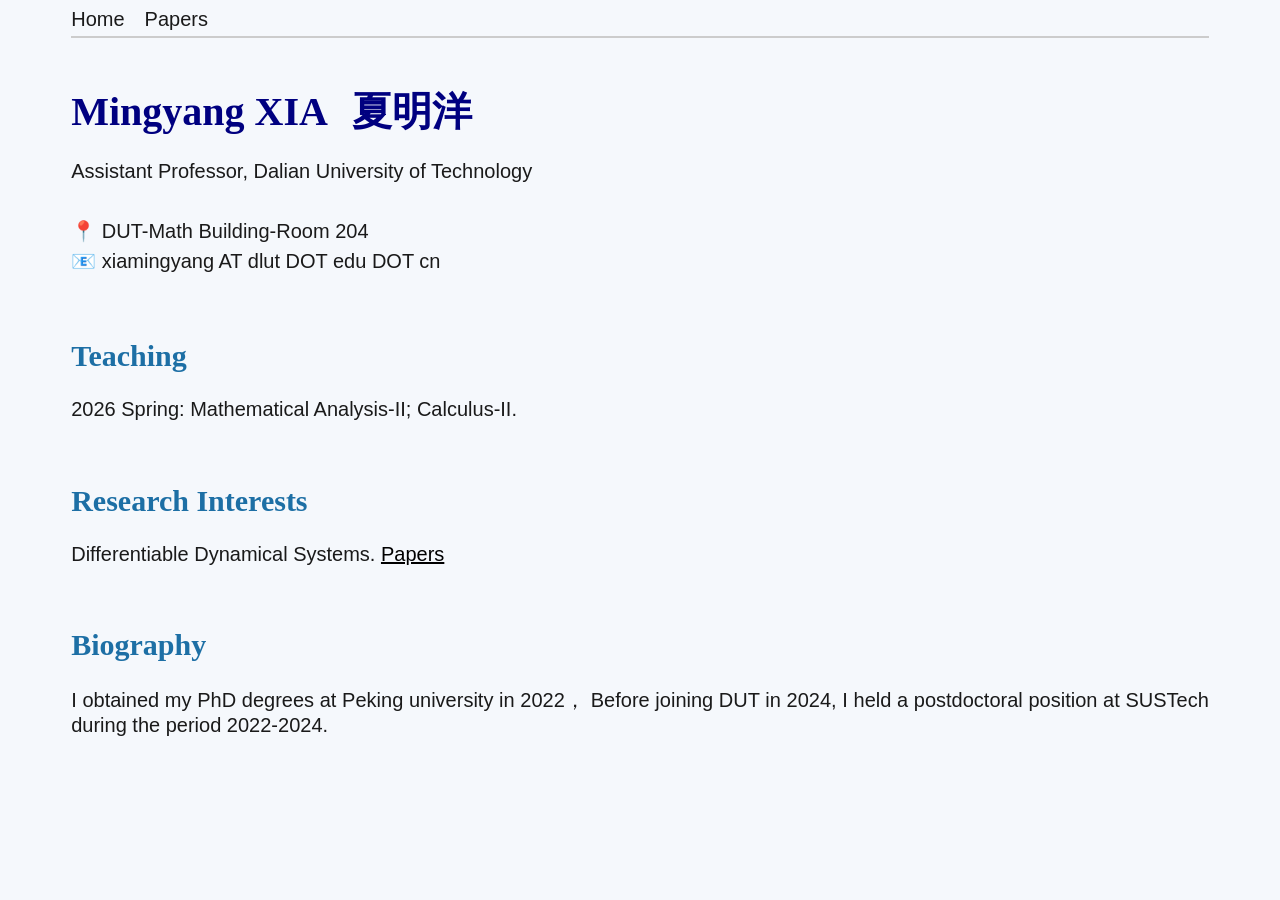
==== index.html @ f24e484a "Update index.html" ====
<html lang="en">
<head>
    <meta charset="UTF-8">
    <meta http-equiv="X-UA-Compatible" content="IE=edge">
    <meta name="viewport" content="width=device-width, initial-scale=1.0">
    <title>Mingyang XIA's Webpage</title>
    <link rel="stylesheet" href="style.css">
    <!--
    <meta name="description" content="Webpage on Mingyang XIA's Research and Teaching">
    <meta name="keywords" content="Mingyang XIA, Mingyang Xia, XIA Mingyang, Xia Mingyang, 夏明洋, 数学, 动力系统, 微分动力系统, math, dynamical systems, differentiable dynamical systems">
    <meta name="author" content="Mingyang XIA">
    -->
</head>
<body>
    <div class="container">
         <nav class="topnav">
      <ul>
        <li><a href="index.html">Home</a></li>
        <li><a href="papers.html">Papers</a></li>
        <!--<li><a href="teaching.html">Teaching</a></li>-->
      </ul>
    </nav>
    <section>
         <!--< img id="profilepic" src="images/me.jpeg" alt="Mingyang XIA"> -->
        <h1 class="pagetitle">   
            <span class="name-en">Mingyang&nbsp;XIA</span>
            <span class="name-cn">夏明洋</span>
       </h1>
            <p> Assistant Professor, Dalian University of Technology  <br><br>
                <span class="icon">📍</span> DUT-Math Building-Room 204   <br>
                <span class="icon">📧</span> xiamingyang AT dlut DOT edu DOT cn <br> 
            </p >

    </section>
    <br>
    <h2>Teaching</h2>
        <p>
           2026 Spring: Mathematical Analysis-II; Calculus-II.
        </p>
        
    </section>
    <br>
    <h2>Research Interests</h2>
        <p>
            Differentiable Dynamical Systems.
            <a href="papers.html">Papers</a>
        </p>
        <!--
        <section>
            <ul class="hlist">
                <li><a href="papers.html">Papers</a ></li>
                <li><a href="teaching.html">Teaching</a ></li>
            </ul>
        <p><a href="https:" target="_blank">Dynamics at DUT</a ></p >
        -->

</section>
        <br>
        <h2>Biography</h2>
           <p>
            I obtained my PhD degrees at Peking university in 2022，
               <!--under the supervision of Prof. <a href="https://math.pku.edu.cn/jsdw/js_20180628175159671361/g_20180628175159671361/69918.htm" target="_blank">Shaobo GAN</a >. -->
            Before joining DUT in 2024, I held a postdoctoral position at SUSTech during the period 2022-2024. <br><br>
           </p> 
    
</div>
</body>
</html>
---- style.css ----
body{      
/*margin-left: 100px;*/
    background-color: #f5f8fc;  /* 淡蓝灰背景 */
    color: #1a1a1a;            /* 正文深灰色，阅读舒适 */
    font-family: "Arial", sans-serif;

}


.container {
    max-width: 1200px;   /* container won’t exceed 1200px */
    width: 90%;           /* shrinks with browser width */
    margin: 0 auto;       /* center horizontally */
}
/* 默认宽屏时，两端对齐正文 */
.container p,
.container li {
    text-align: justify;
}

/* 浏览器宽度不足时，改为左对齐 */
@media (max-width: 1199px) {
    .container p,
    .container li {
        text-align: left;
    }
}

.separator {
    border: none;            /* remove default border */
    height: 2px;             /* thickness of the line */
    background-color: #333;  /* line color */
    width: 100%;             /* full width of body */
    margin: 20px 0;          /* optional vertical spacing */
}

/* Top navigation bar */
.topnav ul {
    list-style-type: none;
    margin: 0;
    padding: 0;
    display: flex;
    justify-content: flex-start; /* 子元素靠右对齐 */
    width: 100%;               /* 占满导航栏宽度 */
    padding-bottom: 5px;         /* 分割线上方留白 */
    border-bottom: 2px solid #ccc; /* 分割线 */
}

.topnav ul li {
    margin-right: 20px; /* 各条目之间的间距 */
}

.topnav ul li a {
    text-decoration: none;
    color: #1a1a1a;
    font-weight: normal;
    padding: 10px 0;
    font-size: 20px;
}

/*.topnav ul li a:hover {
    color: black;
}*/

a {
    color: black;  /* 改成你想要的颜色 */
    font-style: normal;
    /*text-decoration: none;  removes underline */
}
a:hover {
    color: blue; /* color on hover */
}
section p {
    line-height: 1.5; /* 2倍行高，也可以用 1.5em 或 px */
}

/* 中文字体（只用于汉字） */
@font-face {
    font-family: 'YourChineseFont';
    src: url('fonts/ShanHaiJiGuSongKe-JianFan/ShanHaiJiGuSongKe-JianFan-2.woff2') format('woff2'),
    url('fonts/ShanHaiJiGuSongKe-JianFan/ShanHaiJiGuSongKe-JianFan-2.woff') format('woff');
    unicode-range: U+4E00-9FFF; /* 中文常用字符范围 */
}

/* 英文字体：Libre Baskerville Regular */
@font-face {
    font-family: 'Libre Baskerville';
    src: url('fonts/LibreBaskerville-Regular.ttf') format('truetype');
    font-weight: normal;
    font-style: normal;
}

/* 英文字体：Bold */
@font-face {
    font-family: 'Libre Baskerville';
    src: url('fonts/LibreBaskerville-Bold.ttf') format('truetype');
    font-weight: bold;
    font-style: normal;
}

/* 英文字体：Italic */
@font-face {
    font-family: 'Libre Baskerville';
    src: url('fonts/LibreBaskerville-Italic.ttf') format('truetype');
    font-weight: normal;
    font-style: italic;
}

/* 默认正文字体，英文用Libre Baskerville，中文用YourChineseFont */


h1.pagetitle{
     display: flex;
  justify-content: flex-start; /* 左端对齐 */
  align-items: baseline;
  gap: 0.6em;
  white-space: nowrap;     /* 禁止换行 */
  margin: 0;
  line-height: 1.2;

  /* 随视口宽度缩放字号：最小16px，理想6vw，最大40px */
  font-size: clamp(16px, 6vw, 40px);
    
    margin-top: 50px;    
    /* margin-left: 20px; */
    color: navy;
}
@media (max-width: 360px) {
  .pagetitle {
    font-size: clamp(14px, 5.2vw, 32px);
    gap: 0.4em;
  }
}
.header{
    min-height: 100vh;
    width: 100%; 
  /*   background-image: linear-gradient(rgba(207, 56, 82, 0.7));*/
    background-position: center;
    background-size: cover;
    position:relative;
 }

 h1,h2,h3{
    font-family: 'Libre Baskerville', 'YourChineseFont', serif;
 }
h1 {
    font-size: 40px;
    color: #0d3b66;  /* 深藏青色 */
    font-weight: bold;
  }
  
h2 {
    font-family: 'Libre Baskerville', serif;
    font-size: 30px;
    color: #1d6fa5;  /* 中蓝色 */
    font-weight: bold;
  }

  h3 {
    font-family: 'Libre Baskerville', serif;
    font-size: 25px;
    color: #1d6fa5;  /* 中蓝色 */
    font-weight: bold;
  }

p{
    font-size: 20px;
    text-align: justify;
    text-align-last: left;
  }
ul.hlist {
    list-style-type: none; /* remove bullets */
    padding: 0;
    margin: 0;
}

ul.hlist li {
    font-size: 20px;
    display: inline; /* inline elements */
    margin-right: 20px; /* spacing */
}

.paperlist{
    font-size: 20px;
}
.paperlist .title {
    display: block;       /* 独占一行 */
    color: black;  /* 和 H1 相同的大标题色 */
    font-weight: bold;
    margin-bottom: 0.2em;
  }
  .paperlist .authors {
    font-weight: normal;    /* 括号内作者不加粗 */
    color: black;         /* 继承题目的颜色，也可以单独设置颜色 */
    font-size: 0.95em;    /* 可选：稍微小一点 */
    margin-bottom: 0.2em;  
}
  .paperlist .meta {
    display: block;       /* 出版信息整体一行 */
    color: #333;          /* 可选：正文颜色 */
    font-size: 0.95em;    /* 可选：稍微小一点 */
     margin-top: 0;
  }
  .paperlist li {
    margin-top: 1em !important;  /* 每条论文底部间距，可调整数值 */
} 
 .paperlist ol li{
    margin: 0 0 5px 0;
 }
 .paperlist ol li a{
    font-style: normal;
 }
#intro{
    margin-left: 20px;
}
nav{
     display: flex;
     /* flex-direction: column*/; 
     /* padding: 2% 6%; */
     justify-content: space-between;
     align-items:center;
 }
.nav-links{
    font-size: 20px;
}

#profilepic{
    width: 400px;
    height: 600px;
    object-fit: cover;
    float: left;
    margin: 0 15px 15px 0;
    border-radius: 20px;
}
@media only screen and (max-width: 700px) {
    #profilepic 
    {display:none;}
   }

.back{
    font-size:x-large
}

.coursename {
  font-size: 20px;
  font-weight: bold;
  margin: 10px 0;
  color: black;
}
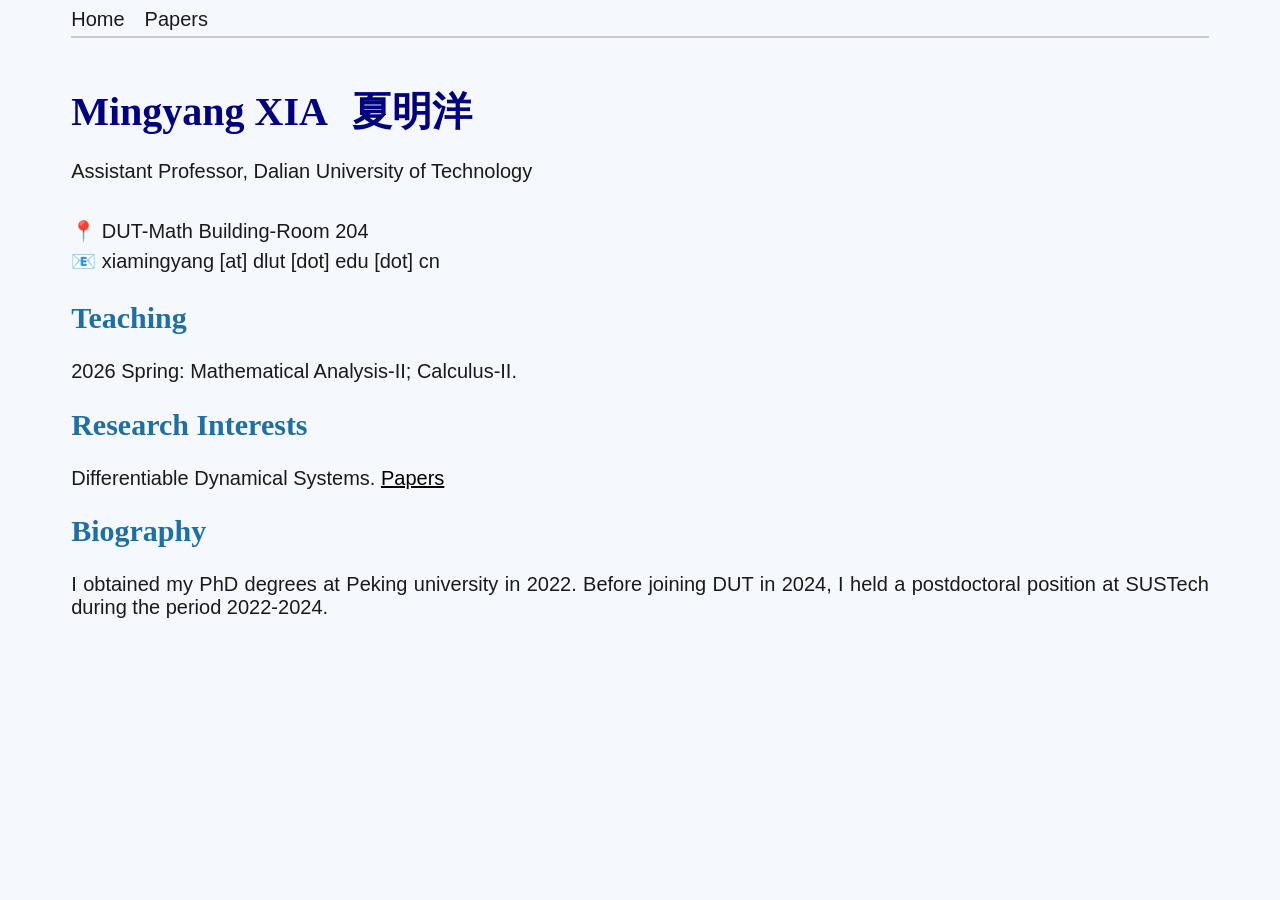
==== commit 6da1c050: "Update index.html" ====
--- a/index.html
+++ b/index.html
@@ -28,19 +28,17 @@
        </h1>
             <p> Assistant Professor, Dalian University of Technology  <br><br>
                 <span class="icon">📍</span> DUT-Math Building-Room 204   <br>
-                <span class="icon">📧</span> xiamingyang AT dlut DOT edu DOT cn <br> 
+                <span class="icon">📧</span> xiamingyang [at] dlut [dot] edu [dot] cn <br> 
             </p >
 
     </section>
-    <br>
-    <h2>Teaching</h2>
+        <h2>Teaching</h2>
         <p>
            2026 Spring: Mathematical Analysis-II; Calculus-II.
         </p>
         
     </section>
-    <br>
-    <h2>Research Interests</h2>
+        <h2>Research Interests</h2>
         <p>
             Differentiable Dynamical Systems.
             <a href="papers.html">Papers</a>
@@ -54,14 +52,13 @@
         <p><a href="https:" target="_blank">Dynamics at DUT</a ></p >
         -->
 
-</section>
-        <br>
+    </section>
         <h2>Biography</h2>
-           <p>
-            I obtained my PhD degrees at Peking university in 2022，
-               <!--under the supervision of Prof. <a href="https://math.pku.edu.cn/jsdw/js_20180628175159671361/g_20180628175159671361/69918.htm" target="_blank">Shaobo GAN</a >. -->
+        <p>
+            I obtained my PhD degrees at Peking university in 2022.
+            <!--under the supervision of Prof. <a href="https://math.pku.edu.cn/jsdw/js_20180628175159671361/g_20180628175159671361/69918.htm" target="_blank">Shaobo GAN</a >. -->
             Before joining DUT in 2024, I held a postdoctoral position at SUSTech during the period 2022-2024. <br><br>
-           </p> 
+        </p> 
     
 </div>
 </body>
--- a/style.css
+++ b/style.css
@@ -1,14 +1,14 @@
 body{      
 /*margin-left: 100px;*/
     background-color: #f5f8fc;  /* 淡蓝灰背景 */
-    color: #1a1a1a;            /* 正文深灰色，阅读舒适 */
+    color: #1a1a1a;             /* 正文深灰色，阅读舒适 */
     font-family: "Arial", sans-serif;
 
 }
 
 
 .container {
-    max-width: 1200px;   /* container won’t exceed 1200px */
+    max-width: 1200px;    /* container won’t exceed 1200px */
     width: 90%;           /* shrinks with browser width */
     margin: 0 auto;       /* center horizontally */
 }
@@ -40,14 +40,14 @@
     margin: 0;
     padding: 0;
     display: flex;
-    justify-content: flex-start; /* 子元素靠右对齐 */
-    width: 100%;               /* 占满导航栏宽度 */
-    padding-bottom: 5px;         /* 分割线上方留白 */
+    justify-content: flex-start;   /* 子元素靠右对齐 */
+    width: 100%;                   /* 占满导航栏宽度 */
+    padding-bottom: 5px;           /* 分割线上方留白 */
     border-bottom: 2px solid #ccc; /* 分割线 */
 }
 
 .topnav ul li {
-    margin-right: 20px; /* 各条目之间的间距 */
+    margin-right: 20px;            /* 各条目之间的间距 */
 }
 
 .topnav ul li a {
@@ -114,7 +114,7 @@
   justify-content: flex-start; /* 左端对齐 */
   align-items: baseline;
   gap: 0.6em;
-  white-space: nowrap;     /* 禁止换行 */
+  white-space: nowrap;         /* 禁止换行 */
   margin: 0;
   line-height: 1.2;
 
@@ -185,14 +185,14 @@
 }
 .paperlist .title {
     display: block;       /* 独占一行 */
-    color: black;  /* 和 H1 相同的大标题色 */
+    color: black;         /* 和 H1 相同的大标题色 */
     font-weight: bold;
     margin-bottom: 0.2em;
   }
   .paperlist .authors {
     font-weight: normal;    /* 括号内作者不加粗 */
-    color: black;         /* 继承题目的颜色，也可以单独设置颜色 */
-    font-size: 0.95em;    /* 可选：稍微小一点 */
+    color: black;           /* 继承题目的颜色，也可以单独设置颜色 */
+    font-size: 0.95em;      /* 可选：稍微小一点 */
     margin-bottom: 0.2em;  
 }
   .paperlist .meta {
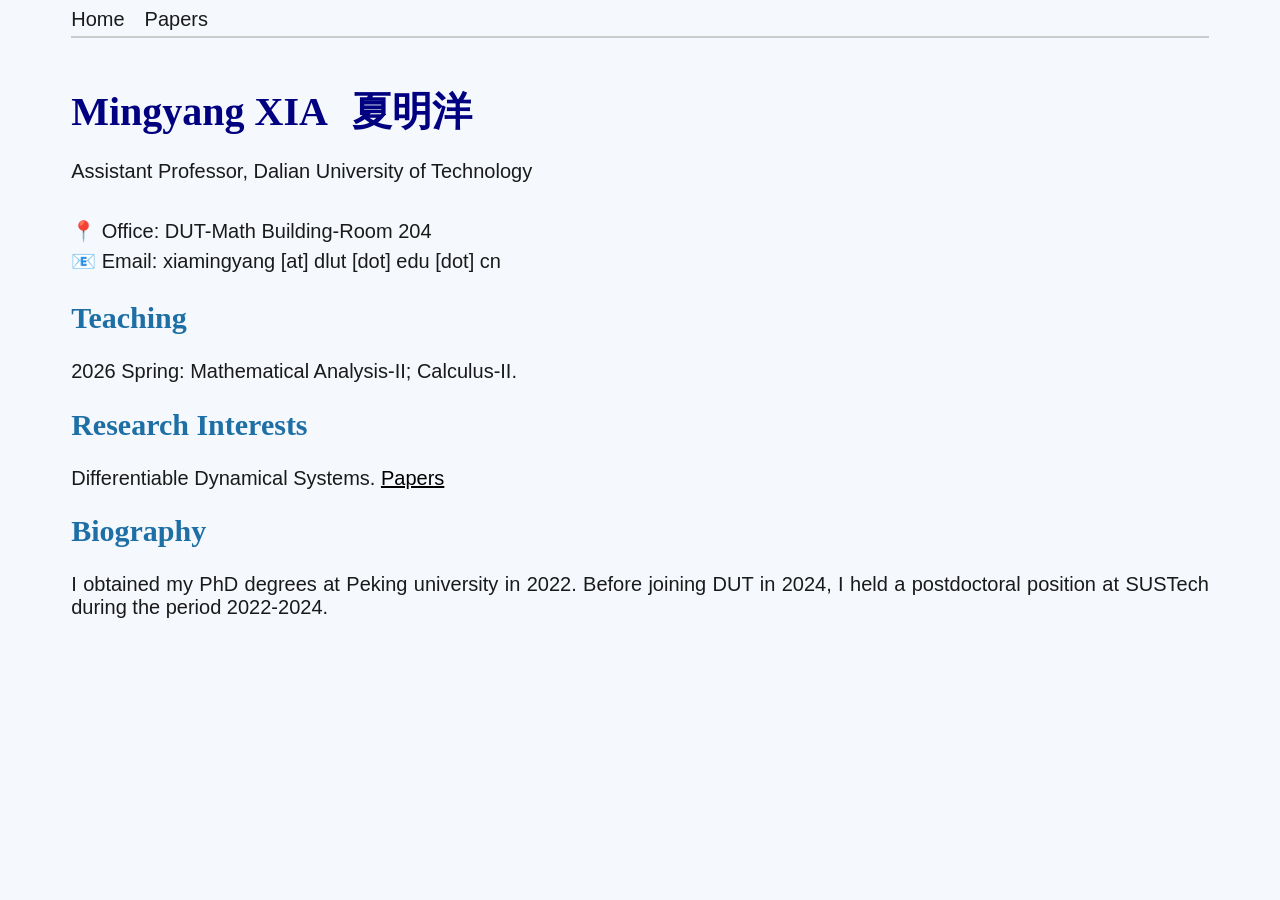
==== commit 69d92e70: "Update index.html" ====
--- a/index.html
+++ b/index.html
@@ -27,8 +27,8 @@
             <span class="name-cn">夏明洋</span>
        </h1>
             <p> Assistant Professor, Dalian University of Technology  <br><br>
-                <span class="icon">📍</span> DUT-Math Building-Room 204   <br>
-                <span class="icon">📧</span> xiamingyang [at] dlut [dot] edu [dot] cn <br> 
+                <span class="icon">📍</span> Office: DUT-Math Building-Room 204   <br>
+                <span class="icon">📧</span> Email: xiamingyang [at] dlut [dot] edu [dot] cn <br> 
             </p >
 
     </section>
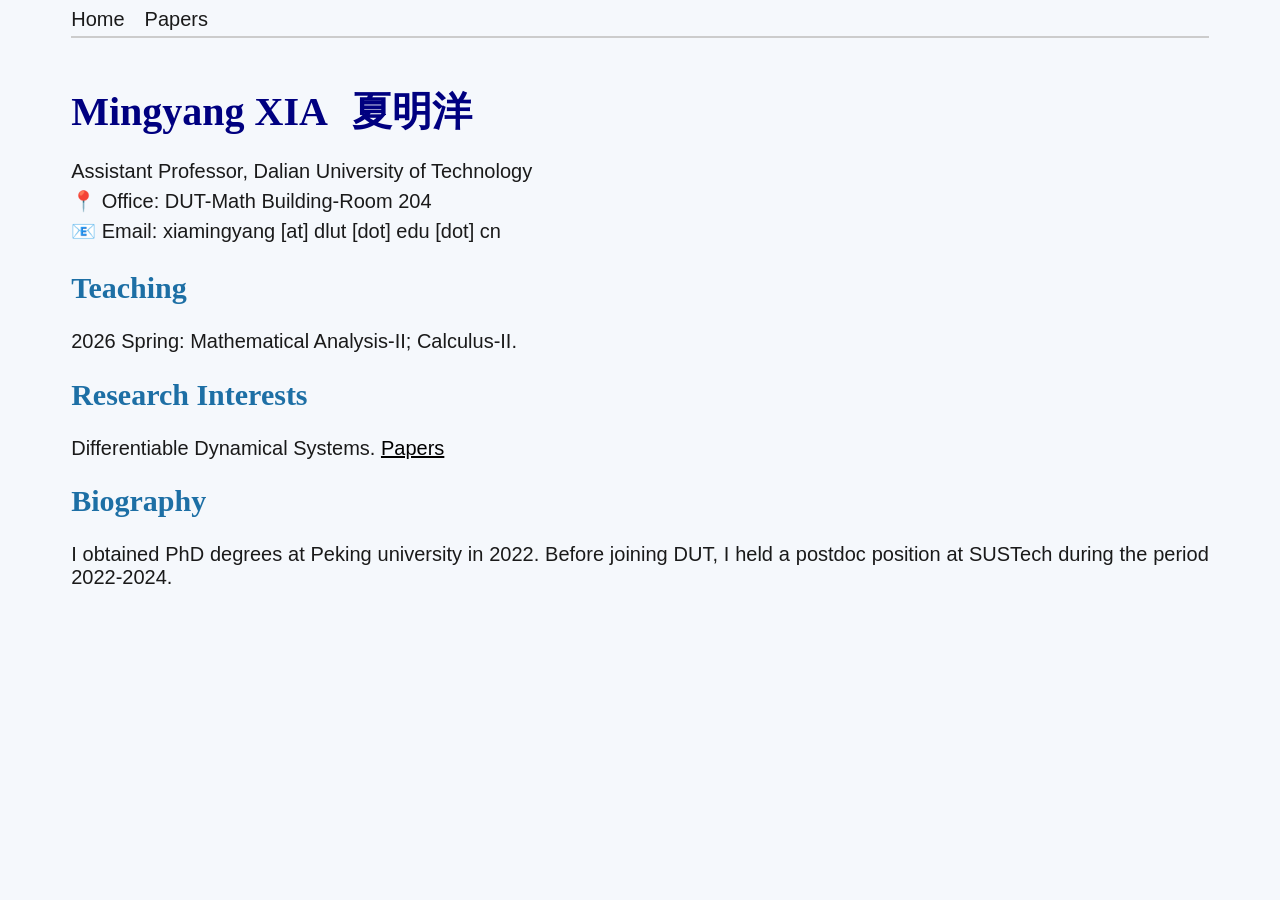
==== commit 8beb7c07: "Update index.html" ====
--- a/index.html
+++ b/index.html
@@ -26,7 +26,7 @@
             <span class="name-en">Mingyang&nbsp;XIA</span>
             <span class="name-cn">夏明洋</span>
        </h1>
-            <p> Assistant Professor, Dalian University of Technology  <br><br>
+            <p> Assistant Professor, Dalian University of Technology  <br>
                 <span class="icon">📍</span> Office: DUT-Math Building-Room 204   <br>
                 <span class="icon">📧</span> Email: xiamingyang [at] dlut [dot] edu [dot] cn <br> 
             </p >
@@ -55,9 +55,9 @@
     </section>
         <h2>Biography</h2>
         <p>
-            I obtained my PhD degrees at Peking university in 2022.
+            I obtained PhD degrees at Peking university in 2022.
             <!--under the supervision of Prof. <a href="https://math.pku.edu.cn/jsdw/js_20180628175159671361/g_20180628175159671361/69918.htm" target="_blank">Shaobo GAN</a >. -->
-            Before joining DUT in 2024, I held a postdoctoral position at SUSTech during the period 2022-2024. <br><br>
+            Before joining DUT, I held a postdoc position at SUSTech during the period 2022-2024. <br>
         </p> 
     
 </div>
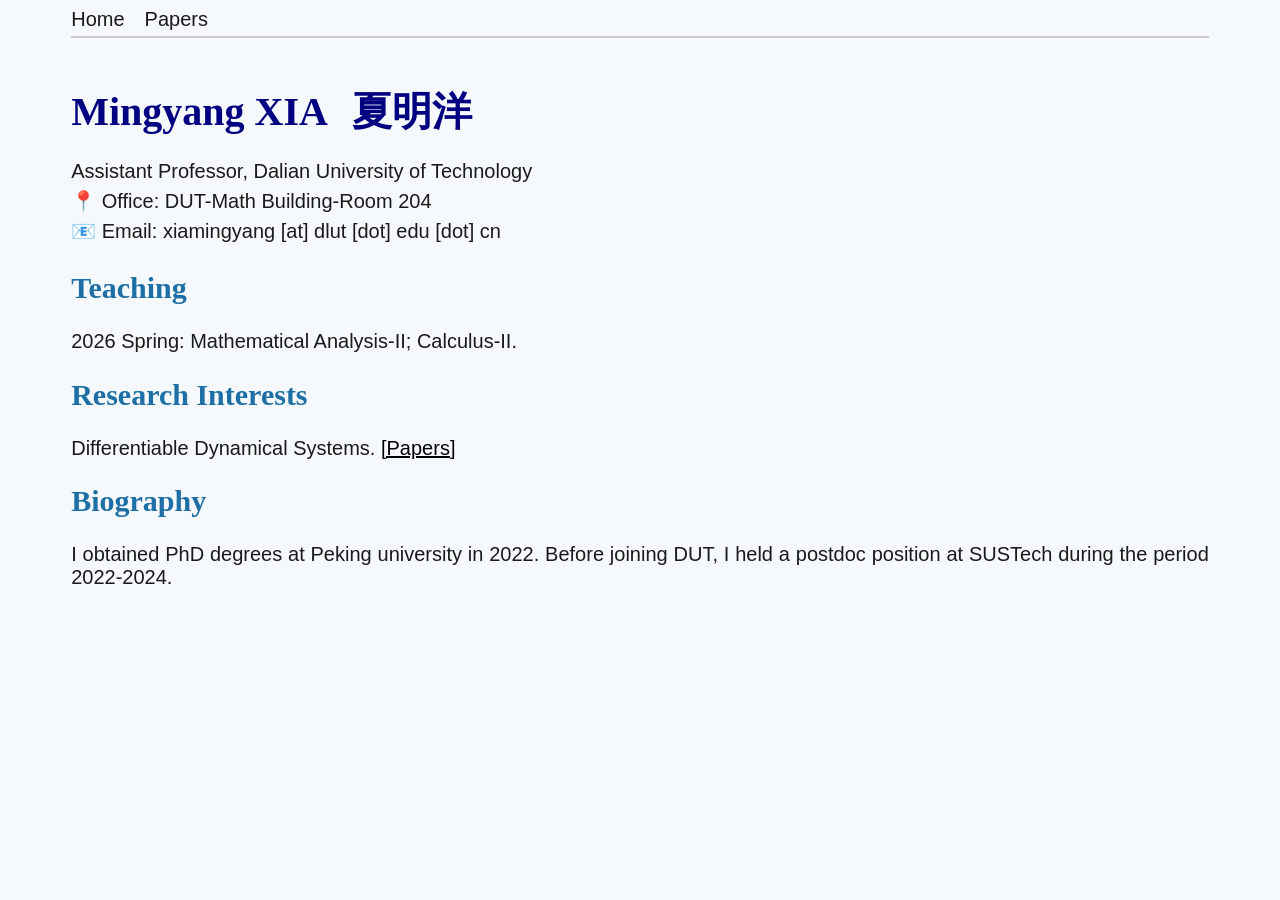
==== commit 010b39e8: "Update index.html" ====
--- a/index.html
+++ b/index.html
@@ -41,7 +41,7 @@
         <h2>Research Interests</h2>
         <p>
             Differentiable Dynamical Systems.
-            <a href="papers.html">Papers</a>
+            <a href="papers.html">[Papers]</a>
         </p>
         <!--
         <section>
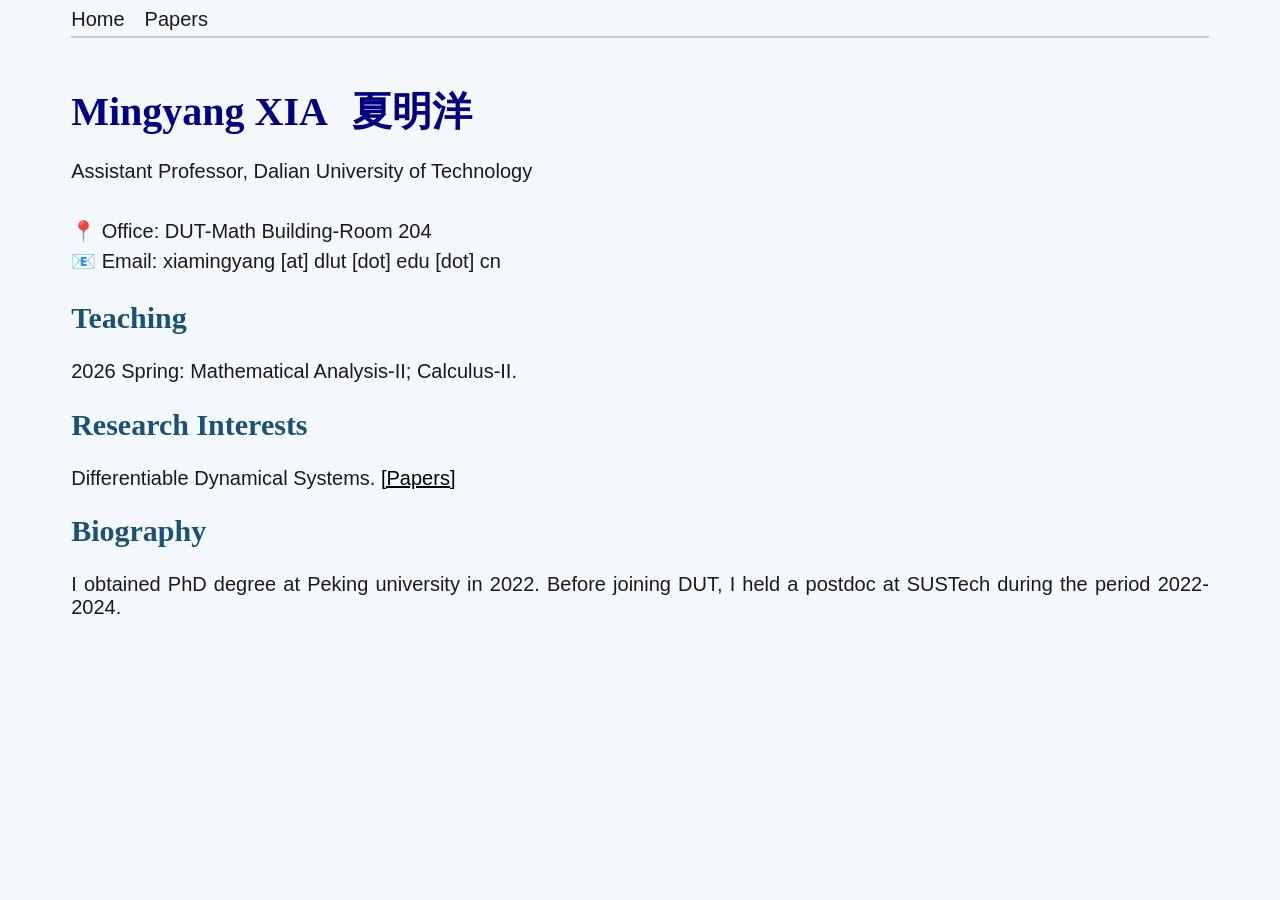
==== commit 55c9e47e: "Update index.html" ====
--- a/index.html
+++ b/index.html
@@ -26,7 +26,7 @@
             <span class="name-en">Mingyang&nbsp;XIA</span>
             <span class="name-cn">夏明洋</span>
        </h1>
-            <p> Assistant Professor, Dalian University of Technology  <br>
+            <p> Assistant Professor, Dalian University of Technology  <br><br>
                 <span class="icon">📍</span> Office: DUT-Math Building-Room 204   <br>
                 <span class="icon">📧</span> Email: xiamingyang [at] dlut [dot] edu [dot] cn <br> 
             </p >
@@ -55,9 +55,9 @@
     </section>
         <h2>Biography</h2>
         <p>
-            I obtained PhD degrees at Peking university in 2022.
+            I obtained PhD degree at Peking university in 2022.
             <!--under the supervision of Prof. <a href="https://math.pku.edu.cn/jsdw/js_20180628175159671361/g_20180628175159671361/69918.htm" target="_blank">Shaobo GAN</a >. -->
-            Before joining DUT, I held a postdoc position at SUSTech during the period 2022-2024. <br>
+            Before joining DUT, I held a postdoc at SUSTech during the period 2022-2024. <br>
         </p> 
     
 </div>
--- a/style.css
+++ b/style.css
@@ -152,7 +152,7 @@
 h2 {
     font-family: 'Libre Baskerville', serif;
     font-size: 30px;
-    color: #1d6fa5;  /* 中蓝色 */
+    color: #1a5276;  /* 温和钢蓝 */     /* #1d6fa5;--> */ /* 中蓝色 */
     font-weight: bold;
   }
 
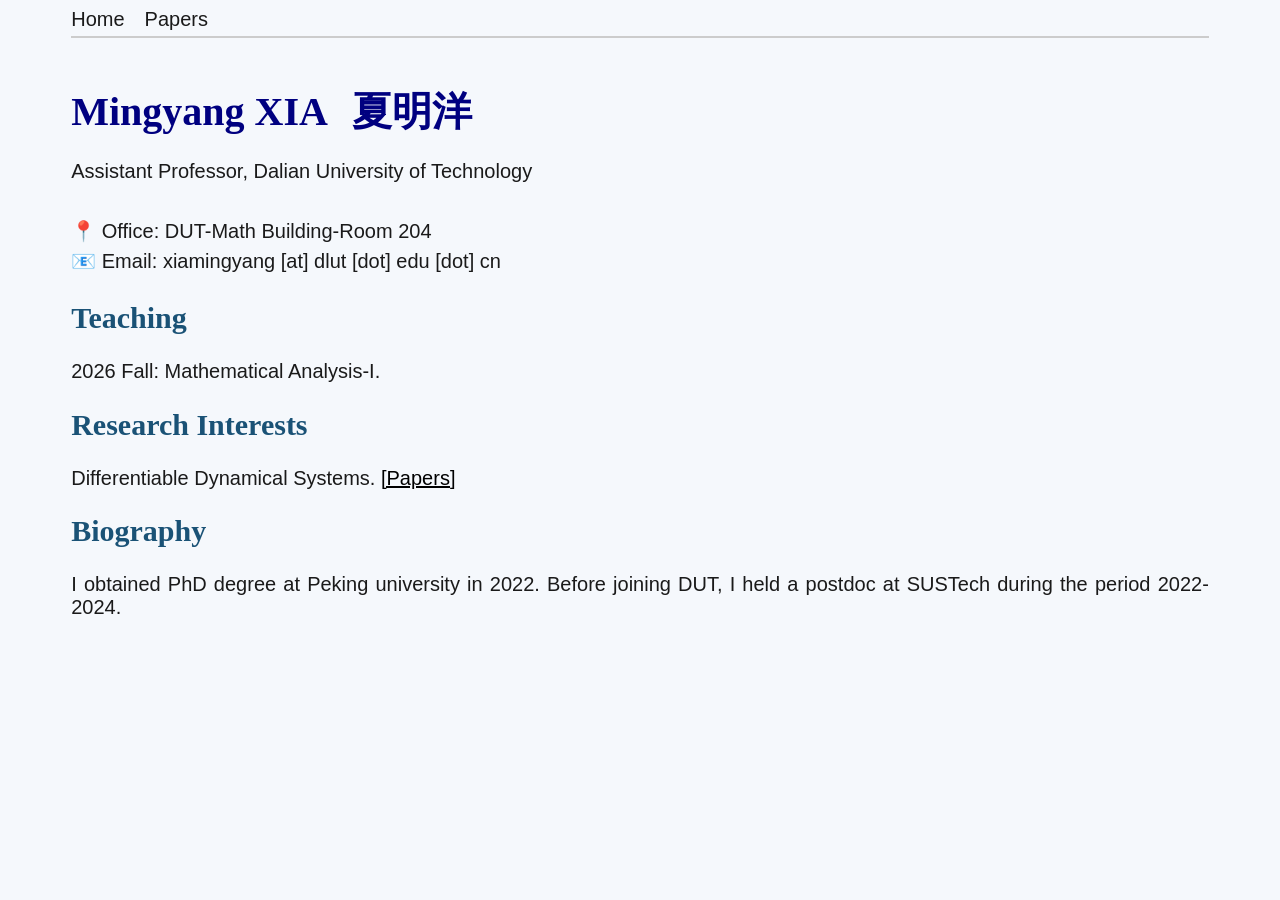
==== commit ba458c60: "Update index.html" ====
--- a/index.html
+++ b/index.html
@@ -34,7 +34,7 @@
     </section>
         <h2>Teaching</h2>
         <p>
-           2026 Spring: Mathematical Analysis-II; Calculus-II.
+           2026 Fall: Mathematical Analysis-I.
         </p>
         
     </section>
--- a/style.css
+++ b/style.css
@@ -152,14 +152,14 @@
 h2 {
     font-family: 'Libre Baskerville', serif;
     font-size: 30px;
-    color: #1a5276;  /* 温和钢蓝 */     /* #1d6fa5;--> */ /* 中蓝色 */
-    font-weight: bold;
-  }
-
-  h3 {
+    color: #1a5276;  /* 温和钢蓝 */     /* #1d6fa5; */ /* 中蓝色 */
+    font-weight: bold;
+  }
+
+h3 {
     font-family: 'Libre Baskerville', serif;
     font-size: 25px;
-    color: #1d6fa5;  /* 中蓝色 */
+    color: #004499   /* 原学术蓝 */     /*#1d6fa5;  */ /* 中蓝色 */
     font-weight: bold;
   }
 
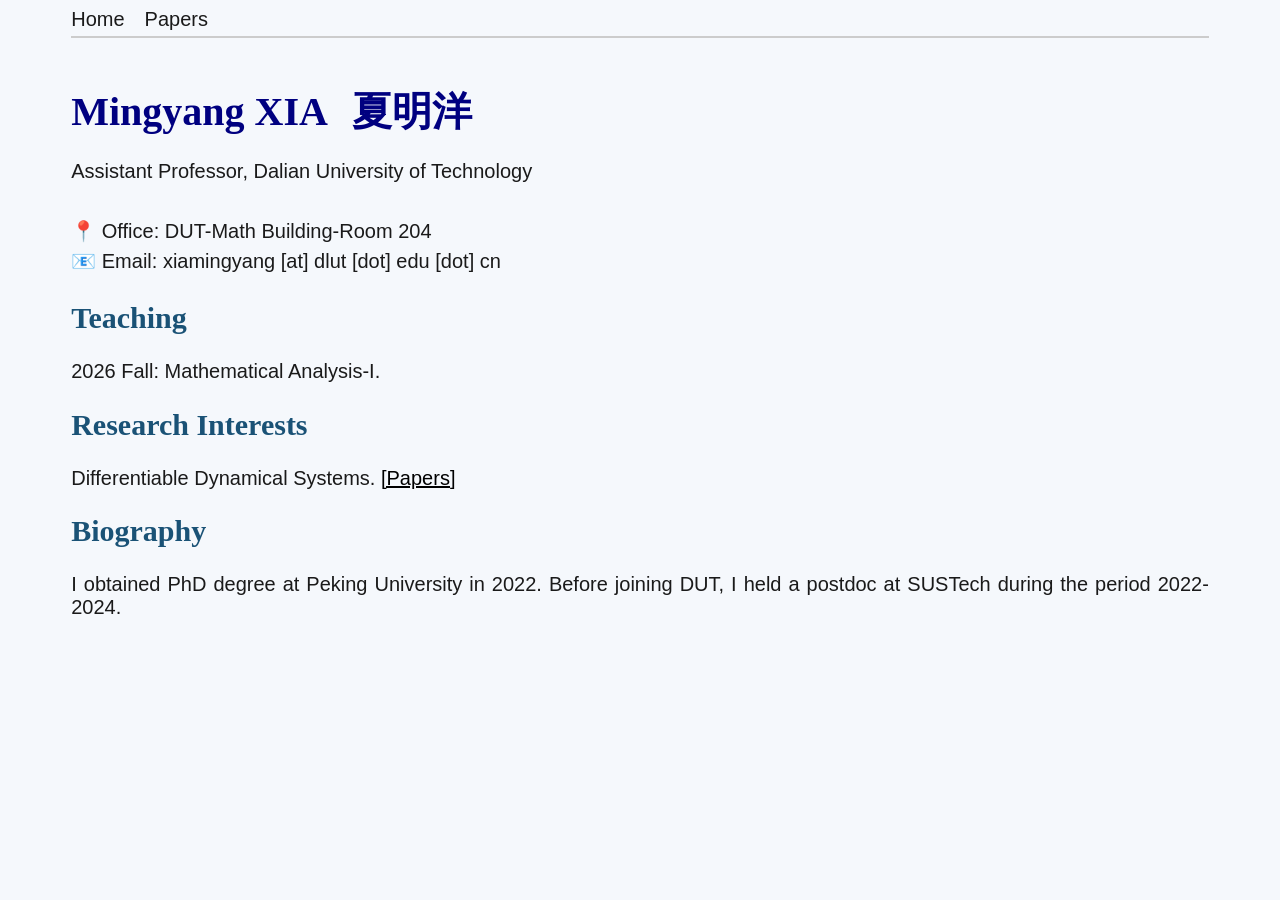
==== commit 3f8cb6f3: "Update index.html" ====
--- a/index.html
+++ b/index.html
@@ -55,7 +55,7 @@
     </section>
         <h2>Biography</h2>
         <p>
-            I obtained PhD degree at Peking university in 2022.
+            I obtained PhD degree at Peking University in 2022.
             <!--under the supervision of Prof. <a href="https://math.pku.edu.cn/jsdw/js_20180628175159671361/g_20180628175159671361/69918.htm" target="_blank">Shaobo GAN</a >. -->
             Before joining DUT, I held a postdoc at SUSTech during the period 2022-2024. <br>
         </p> 
